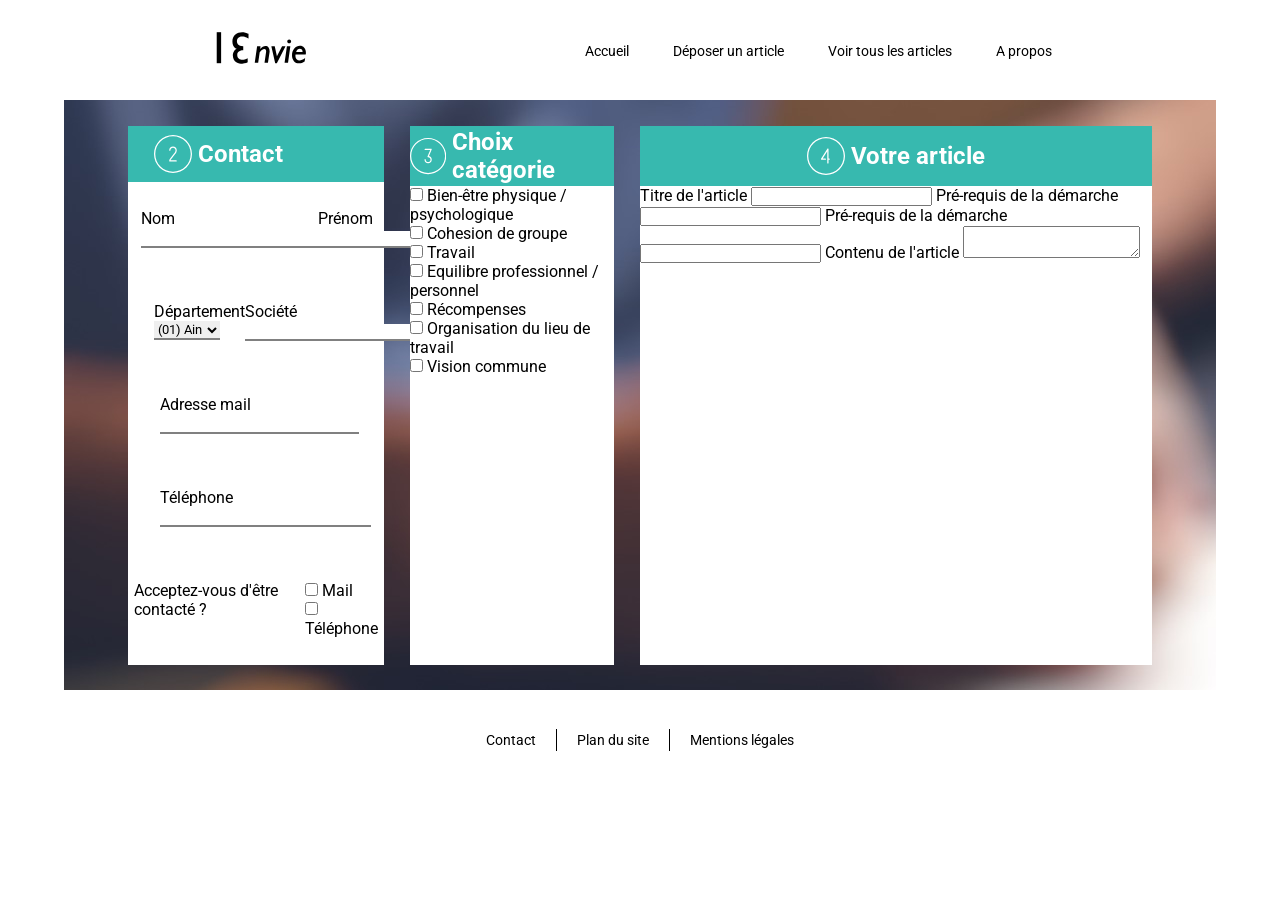
==== html/formArticle.html @ dfe04d84 "Base de dev" ====
<!doctype html>
<html lang="fr">

<head>
	<meta charset="utf-8">
	<title>Fin video</title>
	<link rel="stylesheet" href="../css/formArticle.css"> </head>

<body>
	<header>
		<link href="../css/header.css" rel="stylesheet">
		<div id="header">
			<logo id="icon_13envie">
				<svg version="1.1" id="logo_13envie" width="100px" height="100px" xmlns="http://www.w3.org/2000/svg" xmlns:xlink="http://www.w3.org/1999/xlink" x="0px" y="0px" viewBox="0 0 841.89 595.28" enable-background="new 0 0 841.89 595.28" xml:space="preserve">
					<rect x="65" y="164.61" width="37" height="261" />
					<path d="M332.67,178.61v40c0,0-23.67-18.33-54.67-18.33s-43,22.67-43,39.33s7.67,44.33,53.33,44.33v33.33
	c0,0-50.67-1.67-50.67,38.33s38.67,40,46.17,40s23.83-2.67,41.83-12.67v35.33c0,0-19.33,11-46.33,11S201,418.95,201,359.95
	c0,0-1-39.67,32.67-56c0,0-36.67-9.67-36.67-62s39.67-77.33,82-77.33C279,164.61,306.33,163.95,332.67,178.61z" />
					<g>
						<path d="M475.25,281.43c-15.34,0-30.32,8.23-44.55,24.46l3.02-20.77c0.06-0.41-0.06-0.82-0.33-1.13c-0.27-0.31-0.66-0.49-1.07-0.49
		h-26.2c-0.71,0-1.3,0.52-1.4,1.22l-19.35,136.03c-0.06,0.41,0.06,0.82,0.33,1.13c0.27,0.31,0.66,0.49,1.07,0.49h25.74
		c0.7,0,1.3-0.52,1.4-1.21l12.61-86.65c0.04-0.29,0.63-2.14,8.12-9.56c5.39-5.34,9.96-9.37,13.59-11.97
		c3.6-2.58,7.01-4.51,10.14-5.74c3.08-1.21,5.87-1.82,8.28-1.82c4.09,0,7.42,1.67,10.17,5.09c2.79,3.47,4.2,8.65,4.2,15.38
		c0,2.47-0.25,5.22-0.74,8.22l-12.6,86.65c-0.06,0.41,0.06,0.82,0.33,1.13c0.27,0.31,0.66,0.49,1.07,0.49h25.76
		c0.7,0,1.29-0.51,1.4-1.2l13.23-85.75c0.61-3.8,0.92-7.51,0.92-11.02c0-12.48-3.07-22.84-9.14-30.8
		C495.11,285.52,486.36,281.43,475.25,281.43z" />
						<path d="M643.07,284.18c-0.26-0.42-0.72-0.68-1.21-0.68h-26.47c-0.53,0-1.02,0.3-1.26,0.77l-42.28,82.82l-17.96-82.48
		c-0.14-0.65-0.72-1.12-1.38-1.12h-25.82c-0.43,0-0.84,0.2-1.11,0.53c-0.27,0.34-0.37,0.78-0.27,1.2l31.43,138.69
		c0.15,0.65,0.72,1.1,1.38,1.1h12.94c0.53,0,1.02-0.3,1.26-0.77l70.81-138.69C643.35,285.12,643.33,284.6,643.07,284.18z" />
						<path d="M683.21,283.5h-26.05c-0.71,0-1.3,0.52-1.4,1.22l-19.34,136.03c-0.06,0.41,0.06,0.82,0.33,1.13
		c0.27,0.31,0.66,0.49,1.07,0.49h26.05c0.71,0,1.3-0.52,1.4-1.22l19.35-136.03c0.06-0.41-0.06-0.82-0.33-1.13
		C684.01,283.68,683.62,283.5,683.21,283.5z" />
						<path d="M675,225.98c-4.46,0-8.36,1.6-11.57,4.77c-3.22,3.17-4.85,7.07-4.85,11.58c0,4.42,1.63,8.27,4.85,11.43
		c3.21,3.17,7.1,4.77,11.57,4.77c4.46,0,8.36-1.6,11.57-4.77c3.22-3.17,4.85-7.02,4.85-11.43c0-4.51-1.63-8.41-4.85-11.58
		C683.36,227.58,679.47,225.98,675,225.98z" />
						<path d="M801.59,295.74c-9.54-10.87-21.65-16.38-36.01-16.38c-18.65,0-34.63,7.81-47.5,23.2c-12.81,15.32-19.3,34.46-19.3,56.87
		c0,20.18,5.44,36.58,16.17,48.77c10.78,12.24,25.24,18.45,42.98,18.45c16.92,0,32.69-5.21,46.87-15.5
		c0.31-0.22,0.51-0.56,0.57-0.93l3.75-24.55c0.09-0.56-0.17-1.13-0.66-1.42c-0.49-0.3-1.1-0.27-1.57,0.06
		c-16.77,12.09-31.58,18.22-44.01,18.22c-10.05,0-18.51-3.51-25.15-10.43c-6.65-6.94-10.03-16.58-10.03-28.67
		c0-3.69,0.33-7.58,0.98-11.59h84.88c0.71,0,1.31-0.52,1.4-1.22c0.61-4.38,0.91-8.72,0.91-12.91
		C815.89,320.67,811.08,306.55,801.59,295.74z M733.5,331.11c6.75-18.68,16.86-27.77,30.87-27.77c7.51,0,13.16,2.51,17.27,7.67
		c3.91,4.92,5.99,11.68,6.2,20.1H733.5z" /> </g>
				</svg>
			</logo>
			<div class="right_icon_space"></div>
			<div id="top_navbar"> <a class="hvr_bouton" href="#">Accueil</a> <a class="hvr_bouton" href="#">Déposer un article</a> <a class="hvr_bouton" href="#">Voir tous les articles</a> <a class="hvr_bouton" href="#">A propos</a> </div>
		</div>
	</header>
	<section>
		<form id="formArticle">
			<div id="contactForm">
				<div id="contactFormTitle">
					<?xml version="1.0" ?>
						<svg version="1.1" viewBox="0 0 60 60" xmlns="http://www.w3.org/2000/svg" xmlns:xlink="http://www.w3.org/1999/xlink">
							<title/>
							<desc/>
							<defs/>
							<g fill="none" fill-rule="evenodd" id="People" stroke="none" stroke-width="1">
								<g fill="#000000" id="Icon-72">
									<path d="M26.707,38.707 C26.693,38.722 26.304,39.148 26.109,40 L35,40 C35.552,40 36,40.447 36,41 C36,41.553 35.552,42 35,42 L25,42 C24.448,42 24,41.553 24,41 C24,38.85 24.975,37.639 25.239,37.349 L32.21,28.386 C32.236,28.353 32.264,28.322 32.293,28.293 C32.307,28.278 34,26.526 34,24 C34,21.794 32.206,20 30,20 C27.794,20 26,21.794 26,24 C26,24.553 25.552,25 25,25 C24.448,25 24,24.553 24,24 C24,20.691 26.691,18 30,18 C33.309,18 36,20.691 36,24 C36,27.136 34.102,29.29 33.757,29.655 L26.79,38.614 C26.764,38.646 26.736,38.678 26.707,38.707 M30,58 C14.561,58 2,45.439 2,30 C2,14.561 14.561,2 30,2 C45.439,2 58,14.561 58,30 C58,45.439 45.439,58 30,58 M30,0 C13.458,0 0,13.458 0,30 C0,46.542 13.458,60 30,60 C46.542,60 60,46.542 60,30 C60,13.458 46.542,0 30,0" id="number-two" /> </g>
							</g>
						</svg>
						<h2>Contact</h2> </div>
				<div id="contactFormInputs">
					<div id="contactFormNames">
						<div id="contactFormLastName">
							<label for="lastName">Nom</label>
							<br/>
							<input name="lastName" type="text" required/> </div>
						<div id="contactFormFirstName">
							<label for="firstName">Prénom</label>
							<br/>
							<input name="firstName" type="text" required/> </div>
					</div>
					<div id="contactFormDepartementSociety">
						<div id="contactFormDepartement">
							<label for="departements">Département</label>
							<select name="departements" id="nav_dep_select">
								<option value="01">(01) Ain </option>
								<option value="02">(02) Aisne </option>
								<option value="03">(03) Allier </option>
								<option value="04">(04) Alpes de Haute Provence </option>
								<option value="05">(05) Hautes Alpes </option>
								<option value="06">(06) Alpes Maritimes </option>
								<option value="07">(07) Ardèche </option>
								<option value="08">(08) Ardennes </option>
								<option value="09">(09) Ariège </option>
								<option value="10">(10) Aube </option>
								<option value="11">(11) Aude </option>
								<option value="12">(12) Aveyron </option>
								<option value="13">(13) Bouches du Rhône </option>
								<option value="14">(14) Calvados </option>
								<option value="15">(15) Cantal </option>
								<option value="16">(16) Charente </option>
								<option value="17">(17) Charente Maritime </option>
								<option value="18">(18) Cher </option>
								<option value="19">(19) Corrèze </option>
								<option value="2A">(2A) Corse du Sud </option>
								<option value="2B">(2B) Haute-Corse </option>
								<option value="21">(21) Côte d'Or </option>
								<option value="22">(22) Côtes d'Armor </option>
								<option value="23">(23) Creuse </option>
								<option value="24">(24) Dordogne </option>
								<option value="25">(25) Doubs </option>
								<option value="26">(26) Drôme </option>
								<option value="27">(27) Eure </option>
								<option value="28">(28) Eure et Loir </option>
								<option value="29">(29) Finistère </option>
								<option value="30">(30) Gard </option>
								<option value="31">(31) Haute Garonne </option>
								<option value="32">(32) Gers </option>
								<option value="33">(33) Gironde </option>
								<option value="34">(34) Hérault </option>
								<option value="35">(35) Ille et Vilaine </option>
								<option value="36">(36) Indre </option>
								<option value="37">(37) Indre et Loire </option>
								<option value="38">(38) Isère </option>
								<option value="39">(39) Jura </option>
								<option value="40">(40) Landes </option>
								<option value="41">(41) Loir et Cher </option>
								<option value="42">(42) Loire </option>
								<option value="43">(43) Haute Loire </option>
								<option value="44">(44) Loire Atlantique </option>
								<option value="45">(45) Loiret </option>
								<option value="46">(46) Lot </option>
								<option value="47">(47) Lot et Garonne </option>
								<option value="48">(48) Lozère </option>
								<option value="49">(49) Maine et Loire </option>
								<option value="50">(50) Manche </option>
								<option value="51">(51) Marne </option>
								<option value="52">(52) Haute Marne </option>
								<option value="53">(53) Mayenne </option>
								<option value="54">(54) Meurthe et Moselle </option>
								<option value="55">(55) Meuse </option>
								<option value="56">(56) Morbihan </option>
								<option value="57">(57) Moselle </option>
								<option value="58">(58) Nièvre </option>
								<option value="59">(59) Nord </option>
								<option value="60">(60) Oise </option>
								<option value="61">(61) Orne </option>
								<option value="62">(62) Pas de Calais </option>
								<option value="63">(63) Puy de Dôme </option>
								<option value="64">(64) Pyrénées Atlantiques </option>
								<option value="65">(65) Hautes Pyrénées </option>
								<option value="66">(66) Pyrénées Orientales </option>
								<option value="67">(67) Bas Rhin </option>
								<option value="68">(68) Haut Rhin </option>
								<option value="69">(69) Rhône </option>
								<option value="70">(70) Haute Saône </option>
								<option value="71">(71) Saône et Loire </option>
								<option value="72">(72) Sarthe </option>
								<option value="73">(73) Savoie </option>
								<option value="74">(74) Haute Savoie </option>
								<option value="75">(75) Paris </option>
								<option value="76">(76) Seine Maritime </option>
								<option value="77">(77) Seine et Marne </option>
								<option value="78">(78) Yvelines </option>
								<option value="79">(79) Deux Sèvres </option>
								<option value="80">(80) Somme </option>
								<option value="81">(81) Tarn </option>
								<option value="82">(82) Tarn et Garonne </option>
								<option value="83">(83) Var </option>
								<option value="84">(84) Vaucluse </option>
								<option value="85">(85) Vendée </option>
								<option value="86">(86) Vienne </option>
								<option value="87">(87) Haute Vienne </option>
								<option value="88">(88) Vosges </option>
								<option value="89">(89) Yonne </option>
								<option value="90">(90) Territoire de Belfort </option>
								<option value="91">(91) Essonne </option>
								<option value="92">(92) Hauts de Seine </option>
								<option value="93">(93) Seine Saint Denis </option>
								<option value="94">(94) Val de Marne </option>
								<option value="95">(95) Val d'Oise </option>
							</select>
						</div>
						<div id="contactFormSociety">
							<label for="society">Société</label>
							<br/>
							<input name="society" type="text" required/> </div>
					</div>
					<div id="contactFormEmail">
						<label for="email">Adresse mail</label>
						<br/>
						<input name="email" type="email" required/> </div>
					<div id="contactFormPhoneNumber">
						<label for="phone">Téléphone</label>
						<br/>
						<input name="phone" type="number" required/> </div>
					<div id="contactFormRecontacter">
						<p>Acceptez-vous d'être contacté ?</p>
						<div>
							<input type="checkbox" name="checkBoxMail" />
							<label for="checkBoxMail">Mail</label>
							<br/>
							<input type="checkbox" name="checkBoxPhone" />
							<label for="checkBoxPhone">Téléphone</label>
							<br/> </div>
					</div>
				</div>
			</div>
			<div id="categoryForm">
				<div id="categoryFormTitle">
					<?xml version="1.0" ?>
						<svg height="60px" version="1.1" viewBox="0 0 60 60" width="60px" xmlns="http://www.w3.org/2000/svg" xmlns:xlink="http://www.w3.org/1999/xlink">
							<title/>
							<desc/>
							<defs/>
							<g fill="none" fill-rule="evenodd" id="People" stroke="none" stroke-width="1">
								<g fill="#000000" id="Icon-73">
									<path d="M36,36 C36,39.309 33.309,42 30,42 C26.691,42 24,39.309 24,36 C24,35.447 24.448,35 25,35 C25.552,35 26,35.447 26,36 C26,38.206 27.794,40 30,40 C32.206,40 34,38.206 34,36 C34,33.794 32.206,32 30,32 C29.666,32 29.354,31.833 29.168,31.555 C28.982,31.276 28.948,30.924 29.077,30.615 L33.5,20 L25,20 C24.448,20 24,19.553 24,19 C24,18.447 24.448,18 25,18 L35,18 C35.334,18 35.646,18.167 35.832,18.445 C36.018,18.724 36.052,19.076 35.923,19.385 L31.429,30.172 C34.05,30.814 36,33.184 36,36 M30,58 C14.561,58 2,45.439 2,30 C2,14.561 14.561,2 30,2 C45.439,2 58,14.561 58,30 C58,45.439 45.439,58 30,58 M30,0 C13.458,0 0,13.458 0,30 C0,46.542 13.458,60 30,60 C46.542,60 60,46.542 60,30 C60,13.458 46.542,0 30,0" id="number-three" />
								</g>
							</g>
						</svg>
						<h2>Choix catégorie</h2> </div>
				<div id="categoryFormInputs">
					<input type="checkbox" name="categoryBienEtre" />
					<label for="categoryBienEtre">Bien-être physique / psychologique</label>
					<br/>
					<input type="checkbox" name="categoryCohesion" />
					<label for="categoryCohesion">Cohesion de groupe</label>
					<br/>
					<input type="checkbox" name="categoryTravail" />
					<label for="categoryTravail">Travail</label>
					<br/>
					<input type="checkbox" name="categoryEquilibre" />
					<label for="categoryEquilibre">Equilibre professionnel / personnel</label>
					<br/>
					<input type="checkbox" name="categoryRecompenses" />
					<label for="categoryRecompenses">Récompenses</label>
					<br/>
					<input type="checkbox" name="categoryOrganisation" />
					<label for="categoryOrganisation">Organisation du lieu de travail</label>
					<br/>
					<input type="checkbox" name="categoryVision" />
					<label for="categoryVision">Vision commune</label>
					<br/> </div>
			</div>
			<div id="articleForm">
				<div id="articleFormTitle">
						<?xml version="1.0" ?><svg height="60px" version="1.1" viewBox="0 0 60 60" width="60px" xmlns="http://www.w3.org/2000/svg" xmlns:xlink="http://www.w3.org/1999/xlink"><title/><desc/><defs/><g fill="none" fill-rule="evenodd" id="People" stroke="none" stroke-width="1"><g fill="#000000" id="Icon-74"><path d="M36,35 C36,35.553 35.553,36 35,36 L34,36 L34,41 C34,41.553 33.553,42 33,42 C32.447,42 32,41.553 32,41 L32,22.486 L24.805,34 L29,34 C29.553,34 30,34.447 30,35 C30,35.553 29.553,36 29,36 L23,36 C22.637,36 22.302,35.803 22.125,35.484 C21.949,35.167 21.959,34.778 22.152,34.47 L32.152,18.47 C32.388,18.091 32.851,17.914 33.275,18.039 C33.704,18.162 34,18.554 34,19 L34,34 L35,34 C35.553,34 36,34.447 36,35 M30,58 C14.561,58 2,45.439 2,30 C2,14.561 14.561,2 30,2 C45.439,2 58,14.561 58,30 C58,45.439 45.439,58 30,58 M30,0 C13.458,0 0,13.458 0,30 C0,46.542 13.458,60 30,60 C46.542,60 60,46.542 60,30 C60,13.458 46.542,0 30,0" id="number-four"/></g></g></svg>
						<h2>Votre article</h2> </div>
				<div id="articleFormInputs">
					<label for="titreArticle">Titre de l'article</label>
					<input type="text" name="titreArticle"/>
					<label for="prerequisArticle">Pré-requis de la démarche</label>
					<input type="text" name="prerequisArticle"/>
					<label for="prerequisArticle">Pré-requis de la démarche</label>
					<input type="text" name="prerequisArticle"/>
					<label for="contenuArticle">Contenu de l'article</label>
					<textarea name="contenuArticle"></textarea>
				</div>
			</div>
		</form>
	</section>
	<footer>
		<link href="../css/footer.css" rel="stylesheet">
		<div id="footer_bar"> <a class="ftr_bouton" href="#">Contact</a>
			<div class="line_space"></div> <a class="ftr_bouton" href="#">Plan du site</a>
			<div class="line_space"></div> <a class="ftr_bouton" href="#">Mentions légales</a> </div>
	</footer>
</body>

</html>
---- css/formArticle.css ----
/*
section {
	background-image: url(../images/home.jpeg);
	margin: 5% 0 5% 0;
}
*/

#formArticle {
	width: 90vw;
	margin: auto;
	display: flex;
	justify-content: space-between;
	background-image: url(../images/home.jpeg);
	padding: 2% 5% 2% 5%;
}

/*FORMULAIRE DE CONTACT*/

#contactForm {
	width: 25%;
	background-color: white;
}

#contactForm input[type=text], input[type=number] {
	border: none;
	border-bottom: solid grey 2px;
}

#contactForm select {
	border: none;
	border-bottom: solid grey 2px;
	width: 73%
}

#contactForm input[type=email] {
	border: none;
	border-bottom: solid grey 2px;
	width: 94%;
}

/*FIN FORMULAIRE*/

/*TITRE*/

#contactFormTitle {
	display: flex;
/*	justify-content: center;*/
	align-items: center;
	color: white;
	background-color: #37b9af;
	padding-left: 2vw;
}

#contactFormTitle svg {
	width: 38px;
	margin-right: 0.5vw;
	padding: 1vh 0;
}

#contactFormTitle svg path {
	fill: white;
}

/*FIN TITRE*/

/*DEBUT FORMULAIRE DETAILS*/

#contactFormNames {
	display: flex;
	justify-content: space-around;
	padding: 3vh 1vw;
}

#contactFormDepartementSociety {
	display: flex;
	justify-content: space-around;
	padding: 3vh 1vw;
}

#contactFormDepartementSociety select {
	width: 
}

#contactFormDepartement {
	display: flex;
	flex-direction: column;
	justify-content: center;
	margin-left: 1vw;
}

#contactFormEmail {
	margin-left: 1.5vw;
	padding: 3vh 1vw;
}

#contactFormPhoneNumber {
	margin-left: 1.5vw;
	padding: 3vh 1vw;
}

#contactFormPhoneNumber input {
	width: 100%;
}

#contactFormRecontacter {
	display: flex;
	justify-content: space-around;
	padding: 3vh 0.5vw;
}

#contactFormRecontacter div {
	
}

#contactFormRecontacter div label {
	
}

/*FIN CONTACT FORMULAIRE DETAILS*/

/*DEBUT CHOIX CATEGORIE FORM*/

/*DIV TOTALE CHOIX CATEGORIE*/

#categoryForm {
	width: 20%;
	background-color: white;
}

/*TITRE*/

#categoryFormTitle {
	display: flex;
	justify-content: center;
	align-items: center;
	color: white;
	background-color: #37b9af;
}

#categoryFormTitle svg {
	width: 38px;
	margin-right: 0.5vw;
	padding: 1vh 0;
}

#categoryFormTitle svg path {
	fill: white;
}

/*FIN TITRE*/

/*FIN CHOIX CATEGORIE FORM*/

/*ARTICLE FORM DEBUT*/

/*ARTICLE TITLE DEBUT*/

#articleFormTitle {
	display: flex;
	justify-content: center;
	align-items: center;
	color: white;
	background-color: #37b9af;
}

#articleFormTitle svg {
	width: 38px;
	margin-right: 0.5vw;
	padding: 1vh 0;
}

#articleFormTitle svg path {
	fill: white;
}

/*ARTICLE TITLE FIN*/

/*ARTICLE DIV*/

#articleForm {
	width: 50%;
	background-color: white;
}

/*ARTICLE FORM FIN*/
---- css/header.css ----
/* home page */


/* NATHAN HERVOUET */
    
/* home_start */
@import 'https://fonts.googleapis.com/css?family=Roboto:100';
}

* {
    
}

html
* {
    box-sizing: border-box;
    margin: 0;
    padding: 0;
    font-family: 'Roboto', sans-serif;
    text-decoration: none;
}

html *:before,
html *:after {
    box-sizing: border-box;
    -webkit-transition: 0.5s;
    transition: 0.5s;
}
*:before,
*:after {
    z-index: -1;
}

#header {
    top: 0;
    left: 0;
    display: flex;
    flex-direction: row;
    align-items: center;
    justify-content: center;
    height: 100px;
}

.right_icon_space {
    width: 20%;
    min-width: 10px;
}

#top_navbar a{
    padding-right: 20px;
    padding-left: 20px;
    padding-top: 100px;
    padding-bottom: 30px;
}

.hvr_bouton {
    text-decoration: none;
    color: black;
    font-size: 14px;
    cursor: pointer;
	-webkit-transition: all ease 0.7s;
	-moz-transition: all ease 0.7s;
	transition: all ease 0.7s;
}
.hvr_bouton:hover {
    box-shadow: inset 0 160px 0 0 #e69138;
    color: #FFF;
    
}




/* home_stop */


/* NATHAN HERVOUET */
---- css/footer.css ----
/* home page */


/* NATHAN HERVOUET */
    
/* home_start */
@import 'https://fonts.googleapis.com/css?family=Roboto:100';
}

* {
    
}

html
* {
    box-sizing: border-box;
    margin: 0;
    padding: 0;
    font-family: 'Roboto', sans-serif;
    text-decoration: none;
}

html *:before,
html *:after {
    box-sizing: border-box;
    -webkit-transition: 0.5s;
    transition: 0.5s;
}
*:before,
*:after {
    z-index: -1;
}

#footer_bar {
    bottom: 0;
    left: 0;
    display: flex;
    flex-direction: row;
    align-items: center;
    justify-content: center;
    height: 100px;
}

.line_space {
    width: 1px;
    height: 22px;
    background-color: black;
}

#footer_bar a{
    margin-right: 20px;
    margin-left: 20px;
}

.ftr_bouton {
    text-decoration: none;
    color: black;
    font-size: 14px;
    cursor: pointer;
}
.ftr_bouton:hover {
    text-decoration: underline;
}




/* home_stop */


/* NATHAN HERVOUET */
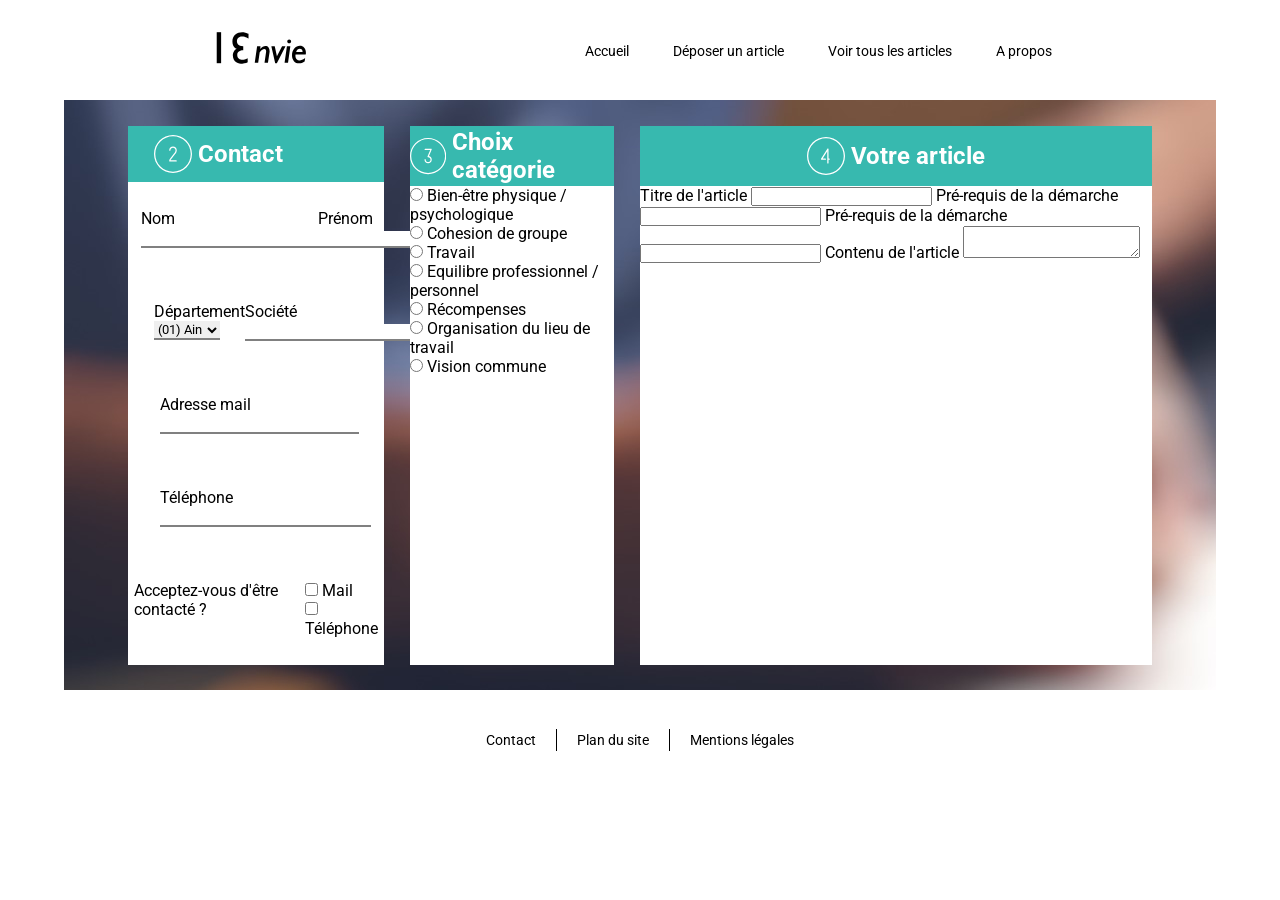
==== commit 4b0b3ac8: "boutons radio" ====
--- a/html/formArticle.html
+++ b/html/formArticle.html
@@ -214,25 +214,25 @@
 						</svg>
 						<h2>Choix catégorie</h2> </div>
 				<div id="categoryFormInputs">
-					<input type="checkbox" name="categoryBienEtre" />
+					<input type="radio" name="categoryBienEtre" />
 					<label for="categoryBienEtre">Bien-être physique / psychologique</label>
 					<br/>
-					<input type="checkbox" name="categoryCohesion" />
+					<input type="radio" name="categoryCohesion" />
 					<label for="categoryCohesion">Cohesion de groupe</label>
 					<br/>
-					<input type="checkbox" name="categoryTravail" />
+					<input type="radio" name="categoryTravail" />
 					<label for="categoryTravail">Travail</label>
 					<br/>
-					<input type="checkbox" name="categoryEquilibre" />
+					<input type="radio" name="categoryEquilibre" />
 					<label for="categoryEquilibre">Equilibre professionnel / personnel</label>
 					<br/>
-					<input type="checkbox" name="categoryRecompenses" />
+					<input type="radio" name="categoryRecompenses" />
 					<label for="categoryRecompenses">Récompenses</label>
 					<br/>
-					<input type="checkbox" name="categoryOrganisation" />
+					<input type="radio" name="categoryOrganisation" />
 					<label for="categoryOrganisation">Organisation du lieu de travail</label>
 					<br/>
-					<input type="checkbox" name="categoryVision" />
+					<input type="radio" name="categoryVision" />
 					<label for="categoryVision">Vision commune</label>
 					<br/> </div>
 			</div>
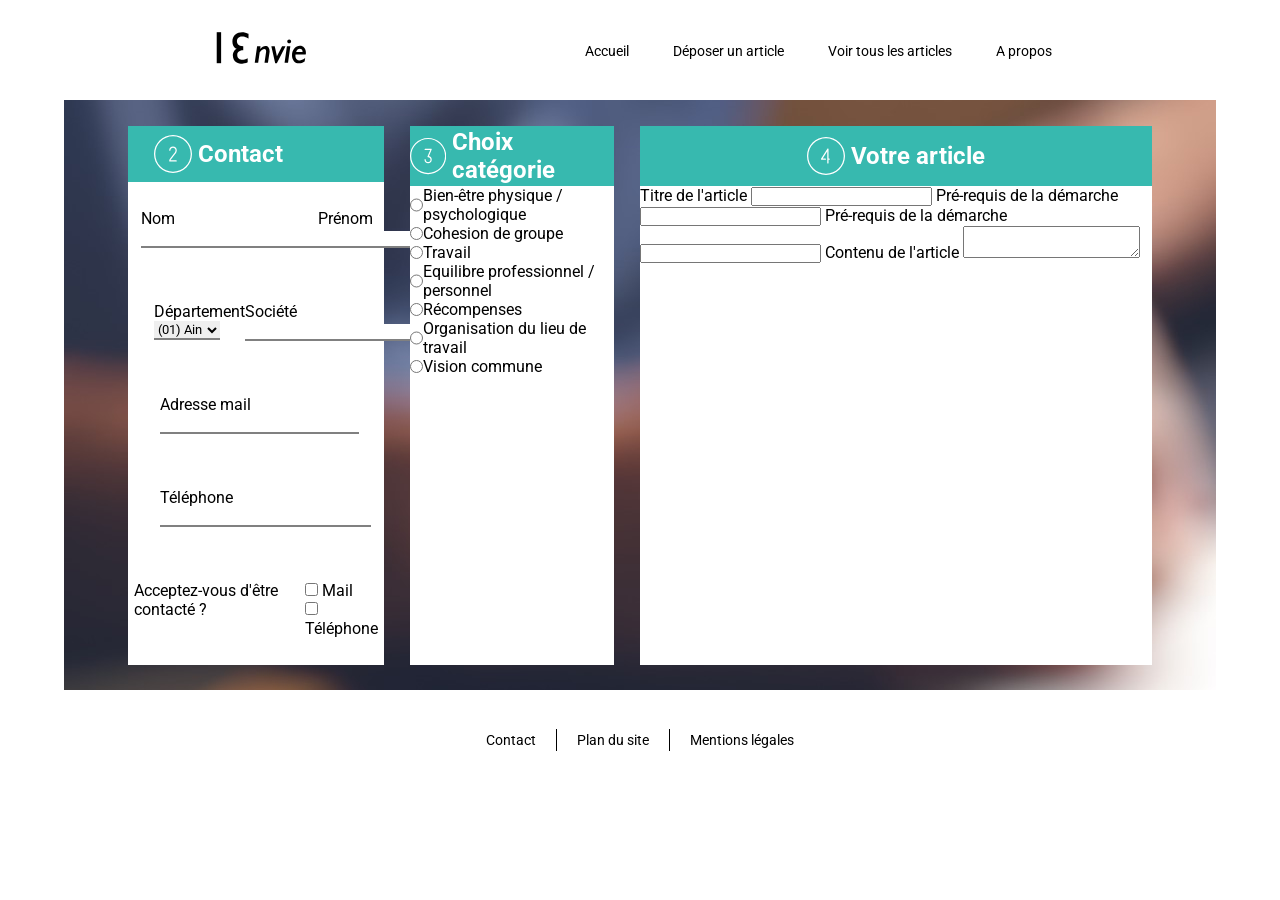
==== commit a876321a: "correction balises radio" ====
--- a/html/formArticle.html
+++ b/html/formArticle.html
@@ -208,45 +208,69 @@
 							<defs/>
 							<g fill="none" fill-rule="evenodd" id="People" stroke="none" stroke-width="1">
 								<g fill="#000000" id="Icon-73">
-									<path d="M36,36 C36,39.309 33.309,42 30,42 C26.691,42 24,39.309 24,36 C24,35.447 24.448,35 25,35 C25.552,35 26,35.447 26,36 C26,38.206 27.794,40 30,40 C32.206,40 34,38.206 34,36 C34,33.794 32.206,32 30,32 C29.666,32 29.354,31.833 29.168,31.555 C28.982,31.276 28.948,30.924 29.077,30.615 L33.5,20 L25,20 C24.448,20 24,19.553 24,19 C24,18.447 24.448,18 25,18 L35,18 C35.334,18 35.646,18.167 35.832,18.445 C36.018,18.724 36.052,19.076 35.923,19.385 L31.429,30.172 C34.05,30.814 36,33.184 36,36 M30,58 C14.561,58 2,45.439 2,30 C2,14.561 14.561,2 30,2 C45.439,2 58,14.561 58,30 C58,45.439 45.439,58 30,58 M30,0 C13.458,0 0,13.458 0,30 C0,46.542 13.458,60 30,60 C46.542,60 60,46.542 60,30 C60,13.458 46.542,0 30,0" id="number-three" />
-								</g>
+									<path d="M36,36 C36,39.309 33.309,42 30,42 C26.691,42 24,39.309 24,36 C24,35.447 24.448,35 25,35 C25.552,35 26,35.447 26,36 C26,38.206 27.794,40 30,40 C32.206,40 34,38.206 34,36 C34,33.794 32.206,32 30,32 C29.666,32 29.354,31.833 29.168,31.555 C28.982,31.276 28.948,30.924 29.077,30.615 L33.5,20 L25,20 C24.448,20 24,19.553 24,19 C24,18.447 24.448,18 25,18 L35,18 C35.334,18 35.646,18.167 35.832,18.445 C36.018,18.724 36.052,19.076 35.923,19.385 L31.429,30.172 C34.05,30.814 36,33.184 36,36 M30,58 C14.561,58 2,45.439 2,30 C2,14.561 14.561,2 30,2 C45.439,2 58,14.561 58,30 C58,45.439 45.439,58 30,58 M30,0 C13.458,0 0,13.458 0,30 C0,46.542 13.458,60 30,60 C46.542,60 60,46.542 60,30 C60,13.458 46.542,0 30,0" id="number-three" /> </g>
 							</g>
 						</svg>
 						<h2>Choix catégorie</h2> </div>
 				<div id="categoryFormInputs">
-					<input type="radio" name="categoryBienEtre" />
-					<label for="categoryBienEtre">Bien-être physique / psychologique</label>
-					<br/>
-					<input type="radio" name="categoryCohesion" />
-					<label for="categoryCohesion">Cohesion de groupe</label>
-					<br/>
-					<input type="radio" name="categoryTravail" />
-					<label for="categoryTravail">Travail</label>
-					<br/>
-					<input type="radio" name="categoryEquilibre" />
-					<label for="categoryEquilibre">Equilibre professionnel / personnel</label>
-					<br/>
-					<input type="radio" name="categoryRecompenses" />
-					<label for="categoryRecompenses">Récompenses</label>
-					<br/>
-					<input type="radio" name="categoryOrganisation" />
-					<label for="categoryOrganisation">Organisation du lieu de travail</label>
-					<br/>
-					<input type="radio" name="categoryVision" />
-					<label for="categoryVision">Vision commune</label>
-					<br/> </div>
+					<div>
+						<input type="radio" name="categoryForm" />
+						<p>Bien-être physique / psychologique</p>
+						<!--					<label for="categoryBienEtre">Bien-être physique / psychologique</label>-->
+					</div>
+					<div>
+						<input type="radio" name="categoryForm" />
+						<p>Cohesion de groupe</p>
+						<!--					<label for="categoryCohesion">Cohesion de groupe</label>-->
+					</div>
+					<div>
+						<input type="radio" name="categoryForm" />
+						<p>Travail</p>
+						<!--					<label for="categoryTravail">Travail</label>-->
+					</div>
+					<div>
+						<input type="radio" name="categoryForm" />
+						<p>Equilibre professionnel / personnel</p>
+						<!--					<label for="categoryEquilibre">Equilibre professionnel / personnel</label>-->
+					</div>
+					<div>
+						<input type="radio" name="categoryForm" />
+						<p>Récompenses</p>
+						<!--					<label for="categoryRecompenses">Récompenses</label>-->
+					</div>
+					<div>
+						<input type="radio" name="categoryForm" />
+						<p>Organisation du lieu de travail</p>
+						<!--					<label for="categoryOrganisation">Organisation du lieu de travail</label>-->
+					</div>
+					<div>
+						<input type="radio" name="categoryForm" />
+						<p>Vision commune</p>
+						<!--					<label for="categoryVision">Vision commune</label>-->
+					</div>
+				</div>
 			</div>
 			<div id="articleForm">
 				<div id="articleFormTitle">
-						<?xml version="1.0" ?><svg height="60px" version="1.1" viewBox="0 0 60 60" width="60px" xmlns="http://www.w3.org/2000/svg" xmlns:xlink="http://www.w3.org/1999/xlink"><title/><desc/><defs/><g fill="none" fill-rule="evenodd" id="People" stroke="none" stroke-width="1"><g fill="#000000" id="Icon-74"><path d="M36,35 C36,35.553 35.553,36 35,36 L34,36 L34,41 C34,41.553 33.553,42 33,42 C32.447,42 32,41.553 32,41 L32,22.486 L24.805,34 L29,34 C29.553,34 30,34.447 30,35 C30,35.553 29.553,36 29,36 L23,36 C22.637,36 22.302,35.803 22.125,35.484 C21.949,35.167 21.959,34.778 22.152,34.47 L32.152,18.47 C32.388,18.091 32.851,17.914 33.275,18.039 C33.704,18.162 34,18.554 34,19 L34,34 L35,34 C35.553,34 36,34.447 36,35 M30,58 C14.561,58 2,45.439 2,30 C2,14.561 14.561,2 30,2 C45.439,2 58,14.561 58,30 C58,45.439 45.439,58 30,58 M30,0 C13.458,0 0,13.458 0,30 C0,46.542 13.458,60 30,60 C46.542,60 60,46.542 60,30 C60,13.458 46.542,0 30,0" id="number-four"/></g></g></svg>
+					<?xml version="1.0" ?>
+						<svg height="60px" version="1.1" viewBox="0 0 60 60" width="60px" xmlns="http://www.w3.org/2000/svg" xmlns:xlink="http://www.w3.org/1999/xlink">
+							<title/>
+							<desc/>
+							<defs/>
+							<g fill="none" fill-rule="evenodd" id="People" stroke="none" stroke-width="1">
+								<g fill="#000000" id="Icon-74">
+									<path d="M36,35 C36,35.553 35.553,36 35,36 L34,36 L34,41 C34,41.553 33.553,42 33,42 C32.447,42 32,41.553 32,41 L32,22.486 L24.805,34 L29,34 C29.553,34 30,34.447 30,35 C30,35.553 29.553,36 29,36 L23,36 C22.637,36 22.302,35.803 22.125,35.484 C21.949,35.167 21.959,34.778 22.152,34.47 L32.152,18.47 C32.388,18.091 32.851,17.914 33.275,18.039 C33.704,18.162 34,18.554 34,19 L34,34 L35,34 C35.553,34 36,34.447 36,35 M30,58 C14.561,58 2,45.439 2,30 C2,14.561 14.561,2 30,2 C45.439,2 58,14.561 58,30 C58,45.439 45.439,58 30,58 M30,0 C13.458,0 0,13.458 0,30 C0,46.542 13.458,60 30,60 C46.542,60 60,46.542 60,30 C60,13.458 46.542,0 30,0" id="number-four" />
+								</g>
+							</g>
+						</svg>
 						<h2>Votre article</h2> </div>
 				<div id="articleFormInputs">
 					<label for="titreArticle">Titre de l'article</label>
-					<input type="text" name="titreArticle"/>
+					<input type="text" name="titreArticle" />
 					<label for="prerequisArticle">Pré-requis de la démarche</label>
-					<input type="text" name="prerequisArticle"/>
+					<input type="text" name="prerequisArticle" />
 					<label for="prerequisArticle">Pré-requis de la démarche</label>
-					<input type="text" name="prerequisArticle"/>
+					<input type="text" name="prerequisArticle" />
 					<label for="contenuArticle">Contenu de l'article</label>
 					<textarea name="contenuArticle"></textarea>
 				</div>
--- a/css/formArticle.css
+++ b/css/formArticle.css
@@ -36,6 +36,10 @@
 	border: none;
 	border-bottom: solid grey 2px;
 	width: 94%;
+}
+
+#categoryFormInputs div {
+	display: flex;
 }
 
 /*FIN FORMULAIRE*/
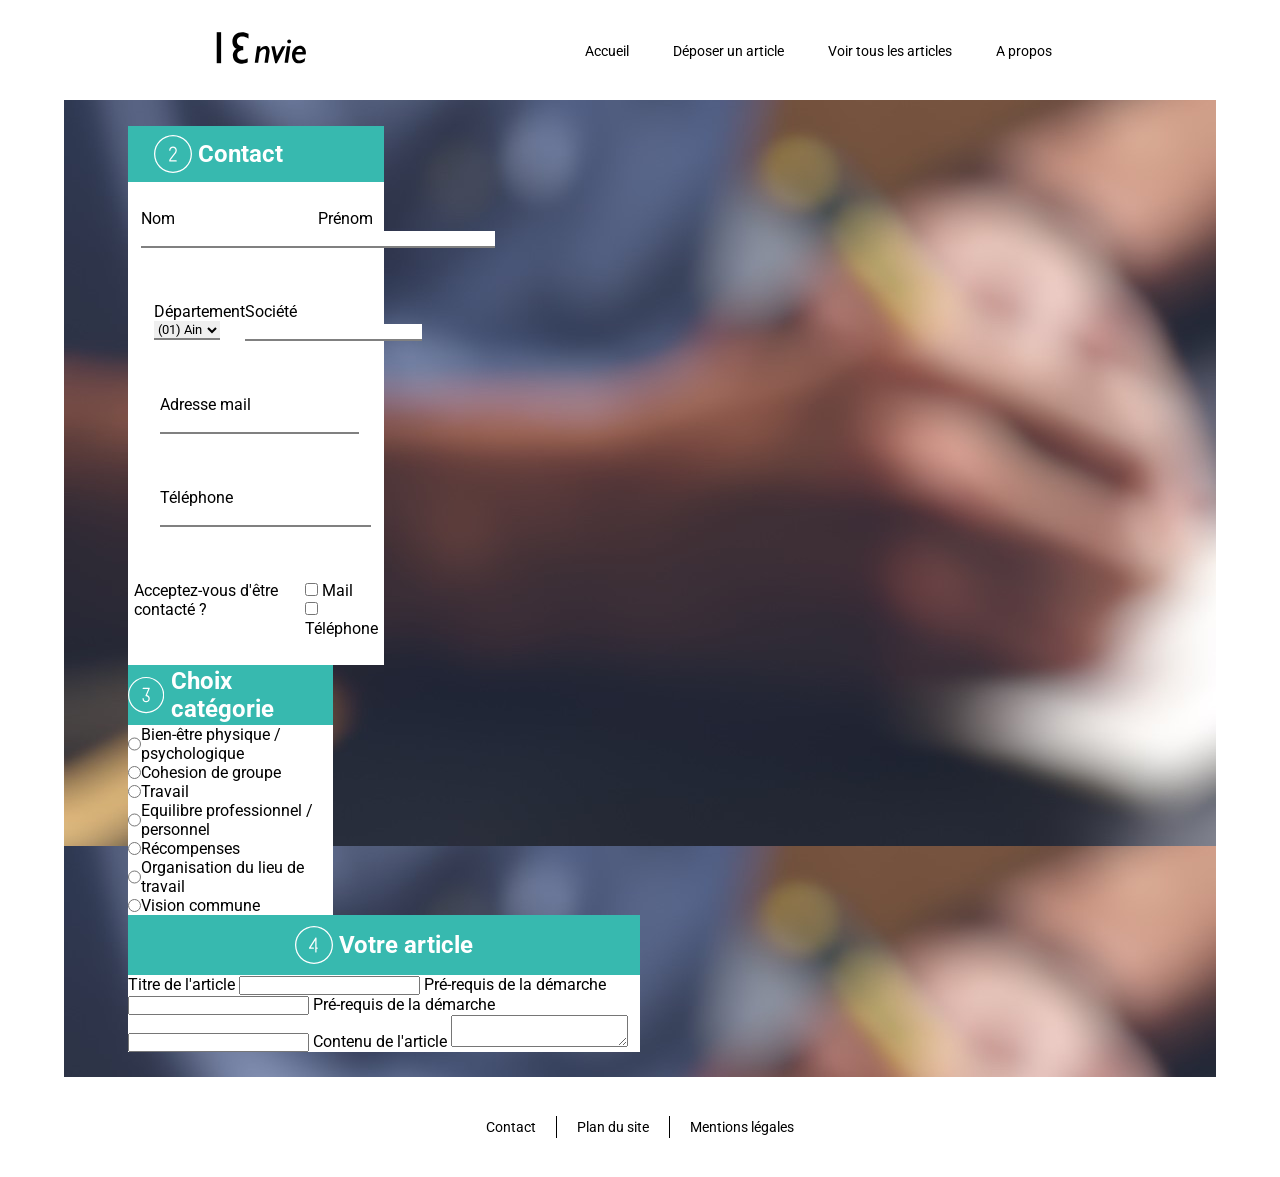
==== commit 3f0d2784: "commit 1" ====
--- a/html/formArticle.html
+++ b/html/formArticle.html
@@ -3,7 +3,7 @@
 
 <head>
 	<meta charset="utf-8">
-	<title>Fin video</title>
+	<title>13 envie</title>
 	<link rel="stylesheet" href="../css/formArticle.css"> </head>
 
 <body>
@@ -47,7 +47,7 @@
 		</div>
 	</header>
 	<section>
-		<form id="formArticle">
+		<form id="formArticle" method="POST" action="finArticle.php">
 			<div id="contactForm">
 				<div id="contactFormTitle">
 					<?xml version="1.0" ?>
--- a/css/formArticle.css
+++ b/css/formArticle.css
@@ -9,9 +9,15 @@
 	width: 90vw;
 	margin: auto;
 	display: flex;
+	flex-direction: column;
 	justify-content: space-between;
 	background-image: url(../images/home.jpeg);
 	padding: 2% 5% 2% 5%;
+}
+
+#formArticleContainer {
+	display: flex;
+	justify-content: space-around;
 }
 
 /*FORMULAIRE DE CONTACT*/
@@ -186,4 +192,17 @@
 	background-color: white;
 }
 
+/*BOUTON ENVOIE*/
+
+#formArticle input[type=submit] {
+	width: 10%;
+	margin: auto;
+	border: none;
+	background-color: #37b9af;
+	color: white;
+	border-radius: 5px;
+	margin-top: 1vh;
+	height: 5vh;
+}
+
 /*ARTICLE FORM FIN*/
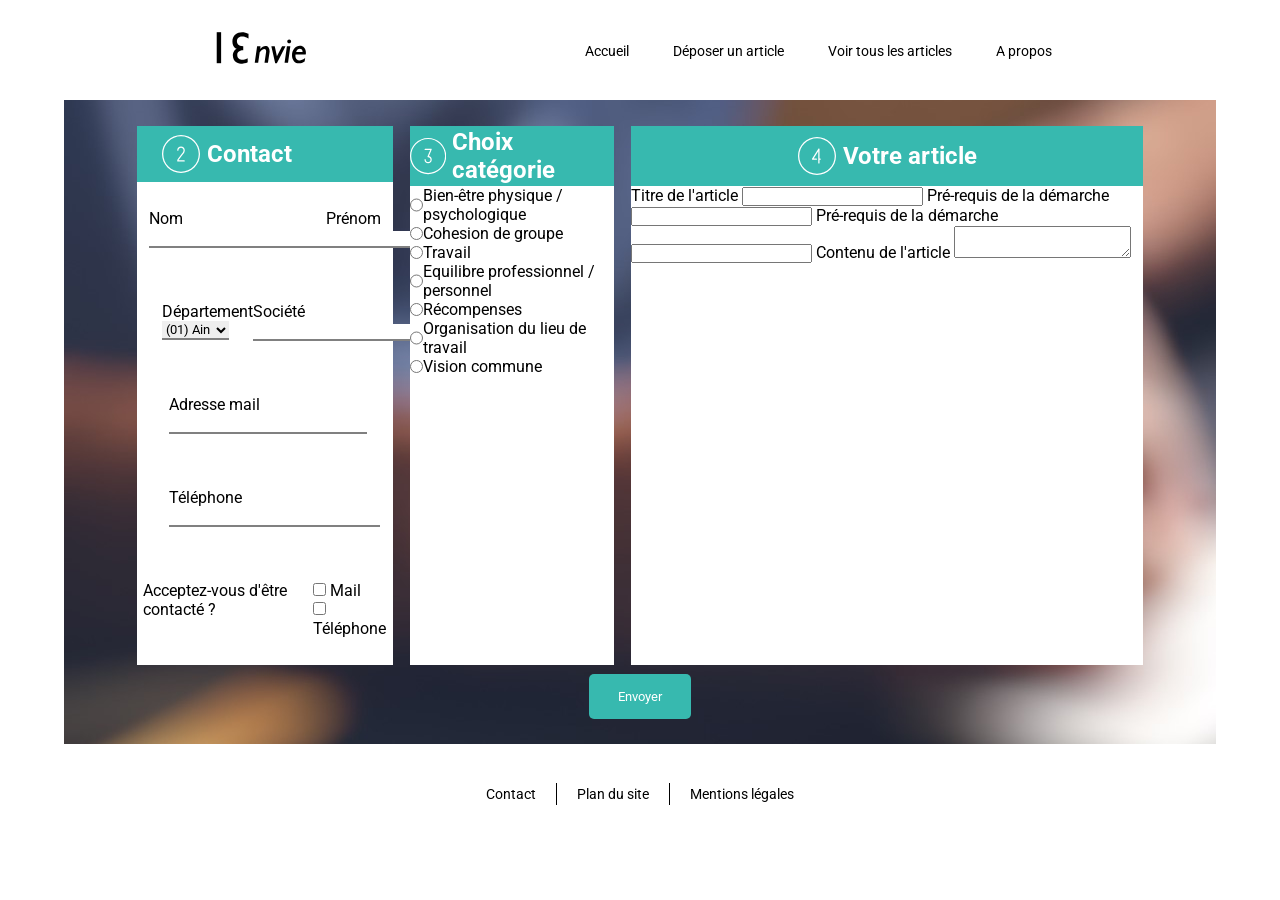
==== commit 99ad3d26: "Revert "Plus de dossier html" This reverts commit c8fa0c36076cc9092ba4da46192360788c3c653e." ====
--- a/html/formArticle.html
+++ b/html/formArticle.html
@@ -3,7 +3,7 @@
 
 <head>
 	<meta charset="utf-8">
-	<title>13 envie</title>
+	<title>Fin video</title>
 	<link rel="stylesheet" href="../css/formArticle.css"> </head>
 
 <body>
@@ -48,233 +48,236 @@
 	</header>
 	<section>
 		<form id="formArticle" method="POST" action="finArticle.php">
-			<div id="contactForm">
-				<div id="contactFormTitle">
-					<?xml version="1.0" ?>
-						<svg version="1.1" viewBox="0 0 60 60" xmlns="http://www.w3.org/2000/svg" xmlns:xlink="http://www.w3.org/1999/xlink">
-							<title/>
-							<desc/>
-							<defs/>
-							<g fill="none" fill-rule="evenodd" id="People" stroke="none" stroke-width="1">
-								<g fill="#000000" id="Icon-72">
-									<path d="M26.707,38.707 C26.693,38.722 26.304,39.148 26.109,40 L35,40 C35.552,40 36,40.447 36,41 C36,41.553 35.552,42 35,42 L25,42 C24.448,42 24,41.553 24,41 C24,38.85 24.975,37.639 25.239,37.349 L32.21,28.386 C32.236,28.353 32.264,28.322 32.293,28.293 C32.307,28.278 34,26.526 34,24 C34,21.794 32.206,20 30,20 C27.794,20 26,21.794 26,24 C26,24.553 25.552,25 25,25 C24.448,25 24,24.553 24,24 C24,20.691 26.691,18 30,18 C33.309,18 36,20.691 36,24 C36,27.136 34.102,29.29 33.757,29.655 L26.79,38.614 C26.764,38.646 26.736,38.678 26.707,38.707 M30,58 C14.561,58 2,45.439 2,30 C2,14.561 14.561,2 30,2 C45.439,2 58,14.561 58,30 C58,45.439 45.439,58 30,58 M30,0 C13.458,0 0,13.458 0,30 C0,46.542 13.458,60 30,60 C46.542,60 60,46.542 60,30 C60,13.458 46.542,0 30,0" id="number-two" /> </g>
-							</g>
-						</svg>
-						<h2>Contact</h2> </div>
-				<div id="contactFormInputs">
-					<div id="contactFormNames">
-						<div id="contactFormLastName">
-							<label for="lastName">Nom</label>
+			<div id="formArticleContainer">
+				<div id="contactForm">
+					<div id="contactFormTitle">
+						<?xml version="1.0" ?>
+							<svg version="1.1" viewBox="0 0 60 60" xmlns="http://www.w3.org/2000/svg" xmlns:xlink="http://www.w3.org/1999/xlink">
+								<title/>
+								<desc/>
+								<defs/>
+								<g fill="none" fill-rule="evenodd" id="People" stroke="none" stroke-width="1">
+									<g fill="#000000" id="Icon-72">
+										<path d="M26.707,38.707 C26.693,38.722 26.304,39.148 26.109,40 L35,40 C35.552,40 36,40.447 36,41 C36,41.553 35.552,42 35,42 L25,42 C24.448,42 24,41.553 24,41 C24,38.85 24.975,37.639 25.239,37.349 L32.21,28.386 C32.236,28.353 32.264,28.322 32.293,28.293 C32.307,28.278 34,26.526 34,24 C34,21.794 32.206,20 30,20 C27.794,20 26,21.794 26,24 C26,24.553 25.552,25 25,25 C24.448,25 24,24.553 24,24 C24,20.691 26.691,18 30,18 C33.309,18 36,20.691 36,24 C36,27.136 34.102,29.29 33.757,29.655 L26.79,38.614 C26.764,38.646 26.736,38.678 26.707,38.707 M30,58 C14.561,58 2,45.439 2,30 C2,14.561 14.561,2 30,2 C45.439,2 58,14.561 58,30 C58,45.439 45.439,58 30,58 M30,0 C13.458,0 0,13.458 0,30 C0,46.542 13.458,60 30,60 C46.542,60 60,46.542 60,30 C60,13.458 46.542,0 30,0" id="number-two" /> </g>
+								</g>
+							</svg>
+							<h2>Contact</h2> </div>
+					<div id="contactFormInputs">
+						<div id="contactFormNames">
+							<div id="contactFormLastName">
+								<label for="lastName">Nom</label>
+								<br/>
+								<input name="lastName" type="text" required/> </div>
+							<div id="contactFormFirstName">
+								<label for="firstName">Prénom</label>
+								<br/>
+								<input name="firstName" type="text" required/> </div>
+						</div>
+						<div id="contactFormDepartementSociety">
+							<div id="contactFormDepartement">
+								<label for="departements">Département</label>
+								<select name="departements" id="nav_dep_select">
+									<option value="01">(01) Ain </option>
+									<option value="02">(02) Aisne </option>
+									<option value="03">(03) Allier </option>
+									<option value="04">(04) Alpes de Haute Provence </option>
+									<option value="05">(05) Hautes Alpes </option>
+									<option value="06">(06) Alpes Maritimes </option>
+									<option value="07">(07) Ardèche </option>
+									<option value="08">(08) Ardennes </option>
+									<option value="09">(09) Ariège </option>
+									<option value="10">(10) Aube </option>
+									<option value="11">(11) Aude </option>
+									<option value="12">(12) Aveyron </option>
+									<option value="13">(13) Bouches du Rhône </option>
+									<option value="14">(14) Calvados </option>
+									<option value="15">(15) Cantal </option>
+									<option value="16">(16) Charente </option>
+									<option value="17">(17) Charente Maritime </option>
+									<option value="18">(18) Cher </option>
+									<option value="19">(19) Corrèze </option>
+									<option value="2A">(2A) Corse du Sud </option>
+									<option value="2B">(2B) Haute-Corse </option>
+									<option value="21">(21) Côte d'Or </option>
+									<option value="22">(22) Côtes d'Armor </option>
+									<option value="23">(23) Creuse </option>
+									<option value="24">(24) Dordogne </option>
+									<option value="25">(25) Doubs </option>
+									<option value="26">(26) Drôme </option>
+									<option value="27">(27) Eure </option>
+									<option value="28">(28) Eure et Loir </option>
+									<option value="29">(29) Finistère </option>
+									<option value="30">(30) Gard </option>
+									<option value="31">(31) Haute Garonne </option>
+									<option value="32">(32) Gers </option>
+									<option value="33">(33) Gironde </option>
+									<option value="34">(34) Hérault </option>
+									<option value="35">(35) Ille et Vilaine </option>
+									<option value="36">(36) Indre </option>
+									<option value="37">(37) Indre et Loire </option>
+									<option value="38">(38) Isère </option>
+									<option value="39">(39) Jura </option>
+									<option value="40">(40) Landes </option>
+									<option value="41">(41) Loir et Cher </option>
+									<option value="42">(42) Loire </option>
+									<option value="43">(43) Haute Loire </option>
+									<option value="44">(44) Loire Atlantique </option>
+									<option value="45">(45) Loiret </option>
+									<option value="46">(46) Lot </option>
+									<option value="47">(47) Lot et Garonne </option>
+									<option value="48">(48) Lozère </option>
+									<option value="49">(49) Maine et Loire </option>
+									<option value="50">(50) Manche </option>
+									<option value="51">(51) Marne </option>
+									<option value="52">(52) Haute Marne </option>
+									<option value="53">(53) Mayenne </option>
+									<option value="54">(54) Meurthe et Moselle </option>
+									<option value="55">(55) Meuse </option>
+									<option value="56">(56) Morbihan </option>
+									<option value="57">(57) Moselle </option>
+									<option value="58">(58) Nièvre </option>
+									<option value="59">(59) Nord </option>
+									<option value="60">(60) Oise </option>
+									<option value="61">(61) Orne </option>
+									<option value="62">(62) Pas de Calais </option>
+									<option value="63">(63) Puy de Dôme </option>
+									<option value="64">(64) Pyrénées Atlantiques </option>
+									<option value="65">(65) Hautes Pyrénées </option>
+									<option value="66">(66) Pyrénées Orientales </option>
+									<option value="67">(67) Bas Rhin </option>
+									<option value="68">(68) Haut Rhin </option>
+									<option value="69">(69) Rhône </option>
+									<option value="70">(70) Haute Saône </option>
+									<option value="71">(71) Saône et Loire </option>
+									<option value="72">(72) Sarthe </option>
+									<option value="73">(73) Savoie </option>
+									<option value="74">(74) Haute Savoie </option>
+									<option value="75">(75) Paris </option>
+									<option value="76">(76) Seine Maritime </option>
+									<option value="77">(77) Seine et Marne </option>
+									<option value="78">(78) Yvelines </option>
+									<option value="79">(79) Deux Sèvres </option>
+									<option value="80">(80) Somme </option>
+									<option value="81">(81) Tarn </option>
+									<option value="82">(82) Tarn et Garonne </option>
+									<option value="83">(83) Var </option>
+									<option value="84">(84) Vaucluse </option>
+									<option value="85">(85) Vendée </option>
+									<option value="86">(86) Vienne </option>
+									<option value="87">(87) Haute Vienne </option>
+									<option value="88">(88) Vosges </option>
+									<option value="89">(89) Yonne </option>
+									<option value="90">(90) Territoire de Belfort </option>
+									<option value="91">(91) Essonne </option>
+									<option value="92">(92) Hauts de Seine </option>
+									<option value="93">(93) Seine Saint Denis </option>
+									<option value="94">(94) Val de Marne </option>
+									<option value="95">(95) Val d'Oise </option>
+								</select>
+							</div>
+							<div id="contactFormSociety">
+								<label for="society">Société</label>
+								<br/>
+								<input name="society" type="text" required/> </div>
+						</div>
+						<div id="contactFormEmail">
+							<label for="email">Adresse mail</label>
 							<br/>
-							<input name="lastName" type="text" required/> </div>
-						<div id="contactFormFirstName">
-							<label for="firstName">Prénom</label>
+							<input name="email" type="email" required/> </div>
+						<div id="contactFormPhoneNumber">
+							<label for="phone">Téléphone</label>
 							<br/>
-							<input name="firstName" type="text" required/> </div>
+							<input name="phone" type="number" required/> </div>
+						<div id="contactFormRecontacter">
+							<p>Acceptez-vous d'être contacté ?</p>
+							<div>
+								<input type="checkbox" name="checkBoxMail" />
+								<label for="checkBoxMail">Mail</label>
+								<br/>
+								<input type="checkbox" name="checkBoxPhone" />
+								<label for="checkBoxPhone">Téléphone</label>
+								<br/> </div>
+						</div>
 					</div>
-					<div id="contactFormDepartementSociety">
-						<div id="contactFormDepartement">
-							<label for="departements">Département</label>
-							<select name="departements" id="nav_dep_select">
-								<option value="01">(01) Ain </option>
-								<option value="02">(02) Aisne </option>
-								<option value="03">(03) Allier </option>
-								<option value="04">(04) Alpes de Haute Provence </option>
-								<option value="05">(05) Hautes Alpes </option>
-								<option value="06">(06) Alpes Maritimes </option>
-								<option value="07">(07) Ardèche </option>
-								<option value="08">(08) Ardennes </option>
-								<option value="09">(09) Ariège </option>
-								<option value="10">(10) Aube </option>
-								<option value="11">(11) Aude </option>
-								<option value="12">(12) Aveyron </option>
-								<option value="13">(13) Bouches du Rhône </option>
-								<option value="14">(14) Calvados </option>
-								<option value="15">(15) Cantal </option>
-								<option value="16">(16) Charente </option>
-								<option value="17">(17) Charente Maritime </option>
-								<option value="18">(18) Cher </option>
-								<option value="19">(19) Corrèze </option>
-								<option value="2A">(2A) Corse du Sud </option>
-								<option value="2B">(2B) Haute-Corse </option>
-								<option value="21">(21) Côte d'Or </option>
-								<option value="22">(22) Côtes d'Armor </option>
-								<option value="23">(23) Creuse </option>
-								<option value="24">(24) Dordogne </option>
-								<option value="25">(25) Doubs </option>
-								<option value="26">(26) Drôme </option>
-								<option value="27">(27) Eure </option>
-								<option value="28">(28) Eure et Loir </option>
-								<option value="29">(29) Finistère </option>
-								<option value="30">(30) Gard </option>
-								<option value="31">(31) Haute Garonne </option>
-								<option value="32">(32) Gers </option>
-								<option value="33">(33) Gironde </option>
-								<option value="34">(34) Hérault </option>
-								<option value="35">(35) Ille et Vilaine </option>
-								<option value="36">(36) Indre </option>
-								<option value="37">(37) Indre et Loire </option>
-								<option value="38">(38) Isère </option>
-								<option value="39">(39) Jura </option>
-								<option value="40">(40) Landes </option>
-								<option value="41">(41) Loir et Cher </option>
-								<option value="42">(42) Loire </option>
-								<option value="43">(43) Haute Loire </option>
-								<option value="44">(44) Loire Atlantique </option>
-								<option value="45">(45) Loiret </option>
-								<option value="46">(46) Lot </option>
-								<option value="47">(47) Lot et Garonne </option>
-								<option value="48">(48) Lozère </option>
-								<option value="49">(49) Maine et Loire </option>
-								<option value="50">(50) Manche </option>
-								<option value="51">(51) Marne </option>
-								<option value="52">(52) Haute Marne </option>
-								<option value="53">(53) Mayenne </option>
-								<option value="54">(54) Meurthe et Moselle </option>
-								<option value="55">(55) Meuse </option>
-								<option value="56">(56) Morbihan </option>
-								<option value="57">(57) Moselle </option>
-								<option value="58">(58) Nièvre </option>
-								<option value="59">(59) Nord </option>
-								<option value="60">(60) Oise </option>
-								<option value="61">(61) Orne </option>
-								<option value="62">(62) Pas de Calais </option>
-								<option value="63">(63) Puy de Dôme </option>
-								<option value="64">(64) Pyrénées Atlantiques </option>
-								<option value="65">(65) Hautes Pyrénées </option>
-								<option value="66">(66) Pyrénées Orientales </option>
-								<option value="67">(67) Bas Rhin </option>
-								<option value="68">(68) Haut Rhin </option>
-								<option value="69">(69) Rhône </option>
-								<option value="70">(70) Haute Saône </option>
-								<option value="71">(71) Saône et Loire </option>
-								<option value="72">(72) Sarthe </option>
-								<option value="73">(73) Savoie </option>
-								<option value="74">(74) Haute Savoie </option>
-								<option value="75">(75) Paris </option>
-								<option value="76">(76) Seine Maritime </option>
-								<option value="77">(77) Seine et Marne </option>
-								<option value="78">(78) Yvelines </option>
-								<option value="79">(79) Deux Sèvres </option>
-								<option value="80">(80) Somme </option>
-								<option value="81">(81) Tarn </option>
-								<option value="82">(82) Tarn et Garonne </option>
-								<option value="83">(83) Var </option>
-								<option value="84">(84) Vaucluse </option>
-								<option value="85">(85) Vendée </option>
-								<option value="86">(86) Vienne </option>
-								<option value="87">(87) Haute Vienne </option>
-								<option value="88">(88) Vosges </option>
-								<option value="89">(89) Yonne </option>
-								<option value="90">(90) Territoire de Belfort </option>
-								<option value="91">(91) Essonne </option>
-								<option value="92">(92) Hauts de Seine </option>
-								<option value="93">(93) Seine Saint Denis </option>
-								<option value="94">(94) Val de Marne </option>
-								<option value="95">(95) Val d'Oise </option>
-							</select>
-						</div>
-						<div id="contactFormSociety">
-							<label for="society">Société</label>
-							<br/>
-							<input name="society" type="text" required/> </div>
+				</div>
+				<div id="categoryForm">
+					<div id="categoryFormTitle">
+						<?xml version="1.0" ?>
+							<svg height="60px" version="1.1" viewBox="0 0 60 60" width="60px" xmlns="http://www.w3.org/2000/svg" xmlns:xlink="http://www.w3.org/1999/xlink">
+								<title/>
+								<desc/>
+								<defs/>
+								<g fill="none" fill-rule="evenodd" id="People" stroke="none" stroke-width="1">
+									<g fill="#000000" id="Icon-73">
+										<path d="M36,36 C36,39.309 33.309,42 30,42 C26.691,42 24,39.309 24,36 C24,35.447 24.448,35 25,35 C25.552,35 26,35.447 26,36 C26,38.206 27.794,40 30,40 C32.206,40 34,38.206 34,36 C34,33.794 32.206,32 30,32 C29.666,32 29.354,31.833 29.168,31.555 C28.982,31.276 28.948,30.924 29.077,30.615 L33.5,20 L25,20 C24.448,20 24,19.553 24,19 C24,18.447 24.448,18 25,18 L35,18 C35.334,18 35.646,18.167 35.832,18.445 C36.018,18.724 36.052,19.076 35.923,19.385 L31.429,30.172 C34.05,30.814 36,33.184 36,36 M30,58 C14.561,58 2,45.439 2,30 C2,14.561 14.561,2 30,2 C45.439,2 58,14.561 58,30 C58,45.439 45.439,58 30,58 M30,0 C13.458,0 0,13.458 0,30 C0,46.542 13.458,60 30,60 C46.542,60 60,46.542 60,30 C60,13.458 46.542,0 30,0" id="number-three" /> </g>
+								</g>
+							</svg>
+							<h2>Choix catégorie</h2> </div>
+					<div id="categoryFormInputs">
+						<div>
+							<input type="radio" name="categoryForm" />
+							<p>Bien-être physique / psychologique</p>
+							<!--					<label for="categoryBienEtre">Bien-être physique / psychologique</label>-->
+						</div>
+						<div>
+							<input type="radio" name="categoryForm" />
+							<p>Cohesion de groupe</p>
+							<!--					<label for="categoryCohesion">Cohesion de groupe</label>-->
+						</div>
+						<div>
+							<input type="radio" name="categoryForm" />
+							<p>Travail</p>
+							<!--					<label for="categoryTravail">Travail</label>-->
+						</div>
+						<div>
+							<input type="radio" name="categoryForm" />
+							<p>Equilibre professionnel / personnel</p>
+							<!--					<label for="categoryEquilibre">Equilibre professionnel / personnel</label>-->
+						</div>
+						<div>
+							<input type="radio" name="categoryForm" />
+							<p>Récompenses</p>
+							<!--					<label for="categoryRecompenses">Récompenses</label>-->
+						</div>
+						<div>
+							<input type="radio" name="categoryForm" />
+							<p>Organisation du lieu de travail</p>
+							<!--					<label for="categoryOrganisation">Organisation du lieu de travail</label>-->
+						</div>
+						<div>
+							<input type="radio" name="categoryForm" />
+							<p>Vision commune</p>
+							<!--					<label for="categoryVision">Vision commune</label>-->
+						</div>
 					</div>
-					<div id="contactFormEmail">
-						<label for="email">Adresse mail</label>
-						<br/>
-						<input name="email" type="email" required/> </div>
-					<div id="contactFormPhoneNumber">
-						<label for="phone">Téléphone</label>
-						<br/>
-						<input name="phone" type="number" required/> </div>
-					<div id="contactFormRecontacter">
-						<p>Acceptez-vous d'être contacté ?</p>
-						<div>
-							<input type="checkbox" name="checkBoxMail" />
-							<label for="checkBoxMail">Mail</label>
-							<br/>
-							<input type="checkbox" name="checkBoxPhone" />
-							<label for="checkBoxPhone">Téléphone</label>
-							<br/> </div>
+				</div>
+				<div id="articleForm">
+					<div id="articleFormTitle">
+						<?xml version="1.0" ?>
+							<svg height="60px" version="1.1" viewBox="0 0 60 60" width="60px" xmlns="http://www.w3.org/2000/svg" xmlns:xlink="http://www.w3.org/1999/xlink">
+								<title/>
+								<desc/>
+								<defs/>
+								<g fill="none" fill-rule="evenodd" id="People" stroke="none" stroke-width="1">
+									<g fill="#000000" id="Icon-74">
+										<path d="M36,35 C36,35.553 35.553,36 35,36 L34,36 L34,41 C34,41.553 33.553,42 33,42 C32.447,42 32,41.553 32,41 L32,22.486 L24.805,34 L29,34 C29.553,34 30,34.447 30,35 C30,35.553 29.553,36 29,36 L23,36 C22.637,36 22.302,35.803 22.125,35.484 C21.949,35.167 21.959,34.778 22.152,34.47 L32.152,18.47 C32.388,18.091 32.851,17.914 33.275,18.039 C33.704,18.162 34,18.554 34,19 L34,34 L35,34 C35.553,34 36,34.447 36,35 M30,58 C14.561,58 2,45.439 2,30 C2,14.561 14.561,2 30,2 C45.439,2 58,14.561 58,30 C58,45.439 45.439,58 30,58 M30,0 C13.458,0 0,13.458 0,30 C0,46.542 13.458,60 30,60 C46.542,60 60,46.542 60,30 C60,13.458 46.542,0 30,0" id="number-four" />
+									</g>
+								</g>
+							</svg>
+							<h2>Votre article</h2> </div>
+					<div id="articleFormInputs">
+						<label for="titreArticle">Titre de l'article</label>
+						<input type="text" name="titreArticle" />
+						<label for="prerequisArticle">Pré-requis de la démarche</label>
+						<input type="text" name="prerequisArticle" />
+						<label for="prerequisArticle">Pré-requis de la démarche</label>
+						<input type="text" name="prerequisArticle" />
+						<label for="contenuArticle">Contenu de l'article</label>
+						<textarea name="contenuArticle"></textarea>
 					</div>
 				</div>
 			</div>
-			<div id="categoryForm">
-				<div id="categoryFormTitle">
-					<?xml version="1.0" ?>
-						<svg height="60px" version="1.1" viewBox="0 0 60 60" width="60px" xmlns="http://www.w3.org/2000/svg" xmlns:xlink="http://www.w3.org/1999/xlink">
-							<title/>
-							<desc/>
-							<defs/>
-							<g fill="none" fill-rule="evenodd" id="People" stroke="none" stroke-width="1">
-								<g fill="#000000" id="Icon-73">
-									<path d="M36,36 C36,39.309 33.309,42 30,42 C26.691,42 24,39.309 24,36 C24,35.447 24.448,35 25,35 C25.552,35 26,35.447 26,36 C26,38.206 27.794,40 30,40 C32.206,40 34,38.206 34,36 C34,33.794 32.206,32 30,32 C29.666,32 29.354,31.833 29.168,31.555 C28.982,31.276 28.948,30.924 29.077,30.615 L33.5,20 L25,20 C24.448,20 24,19.553 24,19 C24,18.447 24.448,18 25,18 L35,18 C35.334,18 35.646,18.167 35.832,18.445 C36.018,18.724 36.052,19.076 35.923,19.385 L31.429,30.172 C34.05,30.814 36,33.184 36,36 M30,58 C14.561,58 2,45.439 2,30 C2,14.561 14.561,2 30,2 C45.439,2 58,14.561 58,30 C58,45.439 45.439,58 30,58 M30,0 C13.458,0 0,13.458 0,30 C0,46.542 13.458,60 30,60 C46.542,60 60,46.542 60,30 C60,13.458 46.542,0 30,0" id="number-three" /> </g>
-							</g>
-						</svg>
-						<h2>Choix catégorie</h2> </div>
-				<div id="categoryFormInputs">
-					<div>
-						<input type="radio" name="categoryForm" />
-						<p>Bien-être physique / psychologique</p>
-						<!--					<label for="categoryBienEtre">Bien-être physique / psychologique</label>-->
-					</div>
-					<div>
-						<input type="radio" name="categoryForm" />
-						<p>Cohesion de groupe</p>
-						<!--					<label for="categoryCohesion">Cohesion de groupe</label>-->
-					</div>
-					<div>
-						<input type="radio" name="categoryForm" />
-						<p>Travail</p>
-						<!--					<label for="categoryTravail">Travail</label>-->
-					</div>
-					<div>
-						<input type="radio" name="categoryForm" />
-						<p>Equilibre professionnel / personnel</p>
-						<!--					<label for="categoryEquilibre">Equilibre professionnel / personnel</label>-->
-					</div>
-					<div>
-						<input type="radio" name="categoryForm" />
-						<p>Récompenses</p>
-						<!--					<label for="categoryRecompenses">Récompenses</label>-->
-					</div>
-					<div>
-						<input type="radio" name="categoryForm" />
-						<p>Organisation du lieu de travail</p>
-						<!--					<label for="categoryOrganisation">Organisation du lieu de travail</label>-->
-					</div>
-					<div>
-						<input type="radio" name="categoryForm" />
-						<p>Vision commune</p>
-						<!--					<label for="categoryVision">Vision commune</label>-->
-					</div>
-				</div>
-			</div>
-			<div id="articleForm">
-				<div id="articleFormTitle">
-					<?xml version="1.0" ?>
-						<svg height="60px" version="1.1" viewBox="0 0 60 60" width="60px" xmlns="http://www.w3.org/2000/svg" xmlns:xlink="http://www.w3.org/1999/xlink">
-							<title/>
-							<desc/>
-							<defs/>
-							<g fill="none" fill-rule="evenodd" id="People" stroke="none" stroke-width="1">
-								<g fill="#000000" id="Icon-74">
-									<path d="M36,35 C36,35.553 35.553,36 35,36 L34,36 L34,41 C34,41.553 33.553,42 33,42 C32.447,42 32,41.553 32,41 L32,22.486 L24.805,34 L29,34 C29.553,34 30,34.447 30,35 C30,35.553 29.553,36 29,36 L23,36 C22.637,36 22.302,35.803 22.125,35.484 C21.949,35.167 21.959,34.778 22.152,34.47 L32.152,18.47 C32.388,18.091 32.851,17.914 33.275,18.039 C33.704,18.162 34,18.554 34,19 L34,34 L35,34 C35.553,34 36,34.447 36,35 M30,58 C14.561,58 2,45.439 2,30 C2,14.561 14.561,2 30,2 C45.439,2 58,14.561 58,30 C58,45.439 45.439,58 30,58 M30,0 C13.458,0 0,13.458 0,30 C0,46.542 13.458,60 30,60 C46.542,60 60,46.542 60,30 C60,13.458 46.542,0 30,0" id="number-four" />
-								</g>
-							</g>
-						</svg>
-						<h2>Votre article</h2> </div>
-				<div id="articleFormInputs">
-					<label for="titreArticle">Titre de l'article</label>
-					<input type="text" name="titreArticle" />
-					<label for="prerequisArticle">Pré-requis de la démarche</label>
-					<input type="text" name="prerequisArticle" />
-					<label for="prerequisArticle">Pré-requis de la démarche</label>
-					<input type="text" name="prerequisArticle" />
-					<label for="contenuArticle">Contenu de l'article</label>
-					<textarea name="contenuArticle"></textarea>
-				</div>
-			</div>
+			<input type="submit" value="Envoyer"/>
 		</form>
 	</section>
 	<footer>
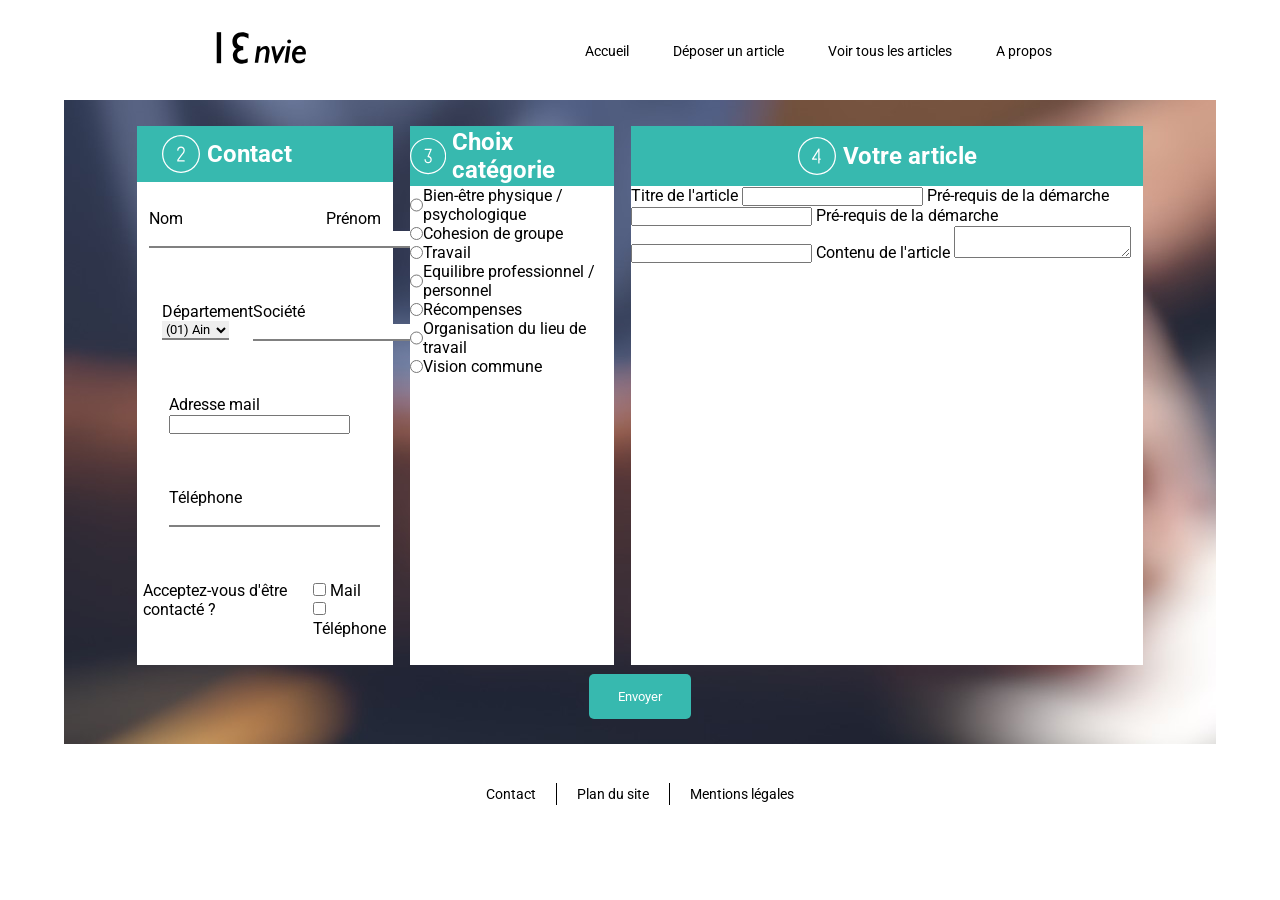
==== commit fc288e98: "php : ajout article et user en bdd" ====
--- a/html/formArticle.html
+++ b/html/formArticle.html
@@ -183,7 +183,7 @@
 						<div id="contactFormEmail">
 							<label for="email">Adresse mail</label>
 							<br/>
-							<input name="email" type="email" required/> </div>
+							<input name="email" type="mail" required/> </div>
 						<div id="contactFormPhoneNumber">
 							<label for="phone">Téléphone</label>
 							<br/>
@@ -191,10 +191,10 @@
 						<div id="contactFormRecontacter">
 							<p>Acceptez-vous d'être contacté ?</p>
 							<div>
-								<input type="checkbox" name="checkBoxMail" />
+								<input type="checkbox" name="checkBoxMail" value="1" />
 								<label for="checkBoxMail">Mail</label>
 								<br/>
-								<input type="checkbox" name="checkBoxPhone" />
+								<input type="checkbox" name="checkBoxPhone" value="1" />
 								<label for="checkBoxPhone">Téléphone</label>
 								<br/> </div>
 						</div>
@@ -215,37 +215,37 @@
 							<h2>Choix catégorie</h2> </div>
 					<div id="categoryFormInputs">
 						<div>
-							<input type="radio" name="categoryForm" />
+							<input type="radio" name="categoryForm" value="1" />
 							<p>Bien-être physique / psychologique</p>
 							<!--					<label for="categoryBienEtre">Bien-être physique / psychologique</label>-->
 						</div>
 						<div>
-							<input type="radio" name="categoryForm" />
+							<input type="radio" name="categoryForm" value="2" />
 							<p>Cohesion de groupe</p>
 							<!--					<label for="categoryCohesion">Cohesion de groupe</label>-->
 						</div>
 						<div>
-							<input type="radio" name="categoryForm" />
+							<input type="radio" name="categoryForm" value="3" />
 							<p>Travail</p>
 							<!--					<label for="categoryTravail">Travail</label>-->
 						</div>
 						<div>
-							<input type="radio" name="categoryForm" />
+							<input type="radio" name="categoryForm" value="4" />
 							<p>Equilibre professionnel / personnel</p>
 							<!--					<label for="categoryEquilibre">Equilibre professionnel / personnel</label>-->
 						</div>
 						<div>
-							<input type="radio" name="categoryForm" />
+							<input type="radio" name="categoryForm" value="5" />
 							<p>Récompenses</p>
 							<!--					<label for="categoryRecompenses">Récompenses</label>-->
 						</div>
 						<div>
-							<input type="radio" name="categoryForm" />
+							<input type="radio" name="categoryForm" value="6" />
 							<p>Organisation du lieu de travail</p>
 							<!--					<label for="categoryOrganisation">Organisation du lieu de travail</label>-->
 						</div>
 						<div>
-							<input type="radio" name="categoryForm" />
+							<input type="radio" name="categoryForm" value="7" />
 							<p>Vision commune</p>
 							<!--					<label for="categoryVision">Vision commune</label>-->
 						</div>
@@ -268,10 +268,10 @@
 					<div id="articleFormInputs">
 						<label for="titreArticle">Titre de l'article</label>
 						<input type="text" name="titreArticle" />
-						<label for="prerequisArticle">Pré-requis de la démarche</label>
-						<input type="text" name="prerequisArticle" />
-						<label for="prerequisArticle">Pré-requis de la démarche</label>
-						<input type="text" name="prerequisArticle" />
+						<label for="prerequis1">Pré-requis de la démarche</label>
+						<input type="text" name="requisOne" />
+						<label for="prerequis2">Pré-requis de la démarche</label>
+						<input type="text" name="requisTwo" />
 						<label for="contenuArticle">Contenu de l'article</label>
 						<textarea name="contenuArticle"></textarea>
 					</div>
